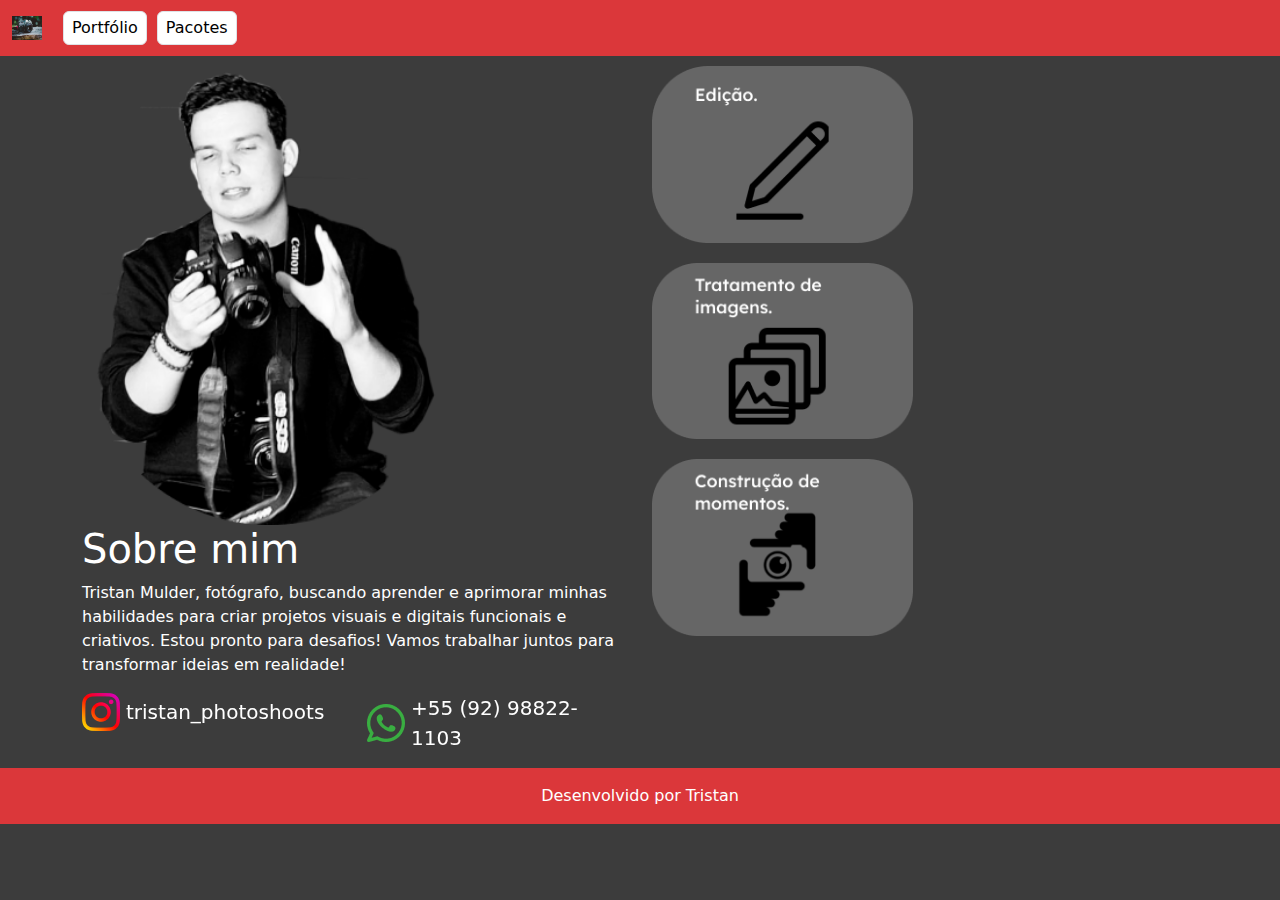
==== templates/index.html @ c8fb0516 "diretorio" ====
<!DOCTYPE html>
<html lang="pt-br">

<head>
  <meta charset="UTF-8">
  <meta name="viewport" content="width=device-width, initial-scale=1.0">
  <title>Home-tbmfotografias</title>
  <link rel="stylesheet" href="../static/css/bootstrap/bootstrap-v5.3.3min.css">
  <link rel="stylesheet" href="../static/css/index.css">
</head>

<body>
  <header>
    <nav class="navbar navbar-expand-lg bg-body-tertiary bgnav">
      <div class="container-fluid">
        <a class="navbar-brand" href="#">
          <img src="../static\img\fotografica_trabalho.jpg" alt="Logo" width="30" height="24"
            class="d-inline-block align-text-top">
        </a>

        <button class="navbar-toggler" type="button" data-bs-toggle="collapse" data-bs-target="#navbarNav"
          aria-controls="navbarNav" aria-expanded="false" aria-label="Toggle navigation">
          <span class="navbar-toggler-icon"></span>
        </button>

        <div class="collapse navbar-collapse" id="navbarNav">
          <ul class="navbar-nav">
            <li class="nav-item">
              <a href="#"
                class="nav-link active d-inline-flex focus-ring py-1 px-2 text-decoration-none border rounded-2 bgopcao">
                Portfólio
              </a>

            </li>

            <li class="nav-item">

              <a href="#"
                class="nav-link active d-inline-flex focus-ring py-1 px-2 text-decoration-none border rounded-2 bgopcao">
                Pacotes </a>
            </li>
          </ul>
        </div>
      </div>
    </nav>
  </header>
  <main>
    <div class="container">
      <div class="row">

        <section class="col-md-6">
          <div class="row">
            <img src="../static/img/portifolio1.png" alt="" class="tamanhoimagem">
          </div>
          <div class="row cordafonte">
            <h1>Sobre mim</h1>
            <p>
              Tristan Mulder, fotógrafo, buscando aprender e aprimorar minhas
              habilidades para criar projetos visuais e digitais funcionais e criativos. Estou pronto para desafios!
              Vamos trabalhar juntos para transformar ideias em realidade!
            </p>
          </div>
        </section>

        <section class="col-md-6 alinhamento">
          <div class="row">
            <img src="../static/img/edicao.png" alt="" class="tamanhoimagem2">
          </div>

          <div class="row">
            <img src="../static/img/img.png" alt="" class="tamanhoimagem2">
          </div>

          <div class="row">
            <img src="../static/img/img2.png" alt="" class="tamanhoimagem2">
          </div>
        </section>

        <section class="col-12 space">
          <div class="row">
            <div class="col-md-3">
              <a class="icon-link ajuste cordafonte" href="#">

                <img src="../static/img/instagram1.png" alt="" class="bi tamanhoiconredes">
                tristan_photoshoots
              </a>
            </div>
            <div class="col-md-3">
              <a class="icon-link ajuste cordafonte" href="#">

                <img src="../static/img/whatsapp1.png" alt="" class="bi tamanhoiconredes">
                +55 (92) 98822-1103
              </a>
            </div>
          </div>


        </section>
      </div>
    </div>
  </main>
  <footer class="bg-body-tertiary">
    <div class="card-footer text-body-primary  text-center p-3">
      Desenvolvido por Tristan
    </div>

  </footer>
  <script src="../static/js/bootstrap/bootstrap.bundle.min.js"></script>
</body>

</html>
---- static/css/index.css ----
.bgnav {
    background-color: #DB373A !important;

}

.nav-link {
    color: #FFFFFF !important;
}

.bgopcao {
    background-color: #FFFFFF !important;
    color: black !important;
    margin: 0 5px 0 5px;
}


.bg-body-tertiary {
    background-color: #DB373A !important;
    color: #FFFFFF !important;
}

body {
    background-color: #3c3c3c;
}

.cordafonte {
    color: #FFFFFF;
}

.tamanhoimagem {
    width: 70%;
}

.tamanhoimagem2 {
    width: 50%;
    margin-top: 10px;
    margin-bottom: 10px;
}

.ajuste{
    text-decoration:none; 
   font-size: 15pt;
}
.tamanhoiconredes {
    width: 38px !important;
    height: 38px !important;

}
.space{
    padding: top 15px; ;
    padding-bottom: 15px;
}
.tamanhoiconredes2{
    width: 38px !important;
    height: 38px !important;
}
.alinhamento{
    padding-left: px;
}
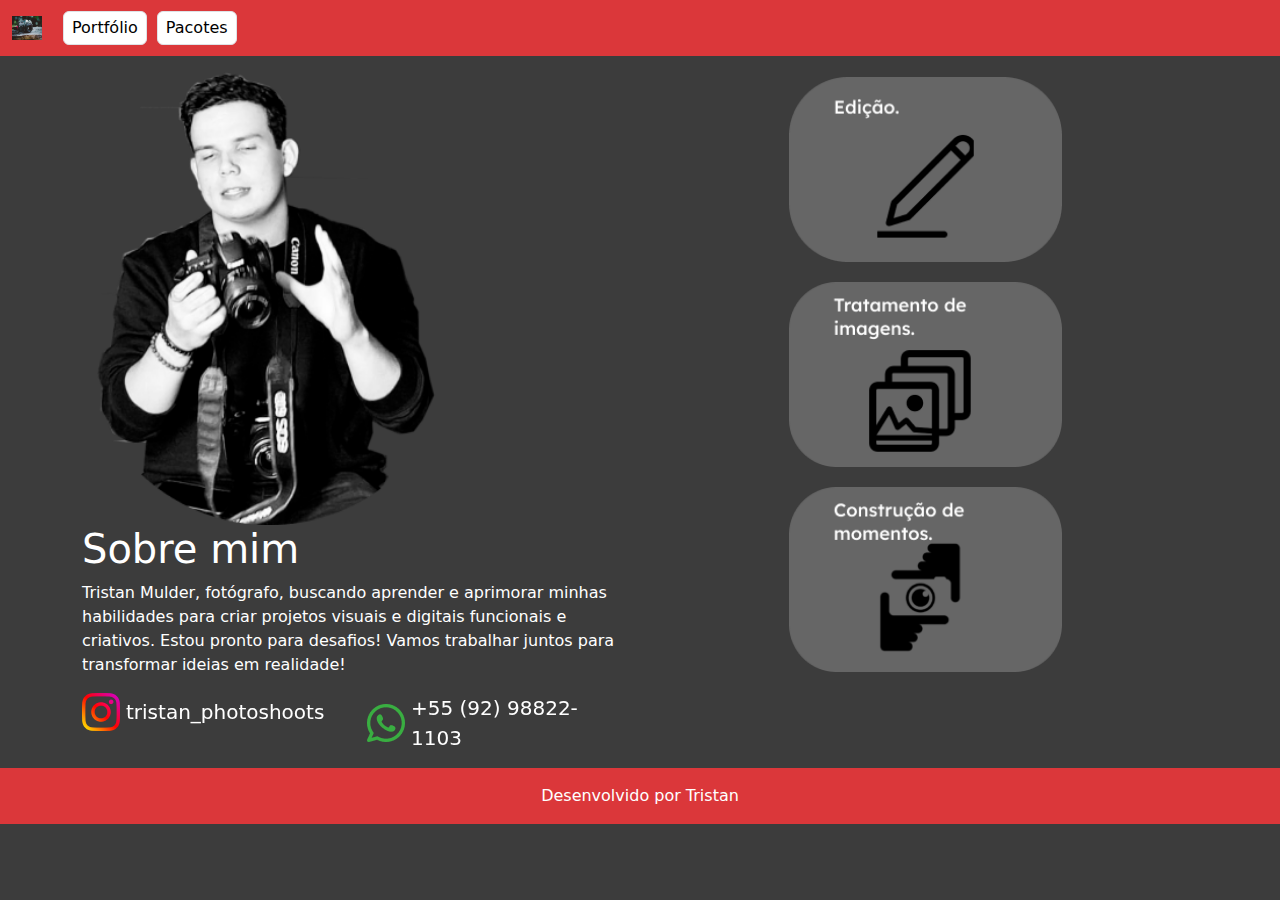
==== commit 4910e55a: "--" ====
--- a/templates/index.html
+++ b/templates/index.html
@@ -26,7 +26,7 @@
         <div class="collapse navbar-collapse" id="navbarNav">
           <ul class="navbar-nav">
             <li class="nav-item">
-              <a href="#"
+              <a href="../templates/index.html"
                 class="nav-link active d-inline-flex focus-ring py-1 px-2 text-decoration-none border rounded-2 bgopcao">
                 Portfólio
               </a>
@@ -35,7 +35,7 @@
 
             <li class="nav-item">
 
-              <a href="#"
+              <a href="../templates/index2.html"
                 class="nav-link active d-inline-flex focus-ring py-1 px-2 text-decoration-none border rounded-2 bgopcao">
                 Pacotes </a>
             </li>
@@ -63,16 +63,18 @@
         </section>
 
         <section class="col-md-6 alinhamento">
-          <div class="row">
-            <img src="../static/img/edicao.png" alt="" class="tamanhoimagem2">
-          </div>
+          <div>
+            <div class="">
+              <img src="../static/img/edicao.png" alt="" class="tamanhoimagem2">
+            </div>
 
-          <div class="row">
-            <img src="../static/img/img.png" alt="" class="tamanhoimagem2">
-          </div>
+            <div class="">
+              <img src="../static/img/img.png" alt="" class="tamanhoimagem2">
+            </div>
 
-          <div class="row">
-            <img src="../static/img/img2.png" alt="" class="tamanhoimagem2">
+            <div class="">
+              <img src="../static/img/img2.png" alt="" class="tamanhoimagem2">
+            </div>
           </div>
         </section>
 
--- a/static/css/index.css
+++ b/static/css/index.css
@@ -51,9 +51,21 @@
     padding-bottom: 15px;
 }
 .tamanhoiconredes2{
-    width: 38px !important;
-    height: 38px !important;
+    width: 45px !important;
+    height: 45px !important;
 }
 .alinhamento{
-    padding-left: px;
+    text-align: center;
+    display: flex;
+    flex-direction: column;
+    justify-content: center;
+}
+
+
+.alinhamento2{
+    text-align: center;
+}
+
+.alturapagina{
+    min-height: 46rem;
 }